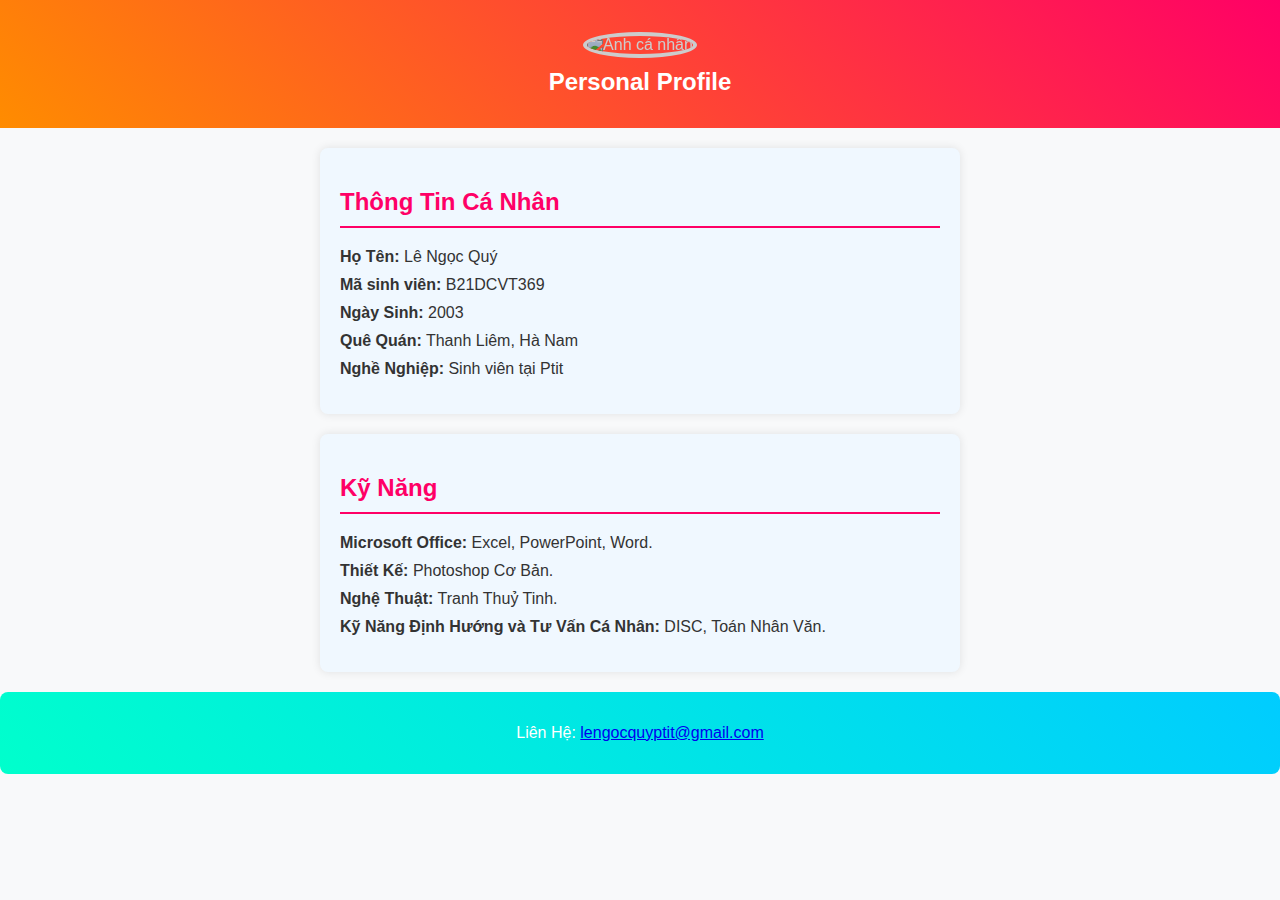
==== index.html @ 5306f2a0 "Update index.html" ====
<!DOCTYPE html>
<html lang="vi">

<head>
    <meta charset="UTF-8">
    <meta name="viewport" content="width=device-width, initial-scale=1.0">
    <title>Thông Tin Cá Nhân</title>
    <link rel="stylesheet" href="styles.css">
</head>

<body>

    <header>
        <div class="header-container">
            <img src="https://scontent.fhan14-2.fna.fbcdn.net/v/t39.30808-6/354039746_1416055419215632_5128959325365026865_n.jpg?stp=cp6_dst-jpg&_nc_cat=106&ccb=1-7&_nc_sid=dd5e9f&_nc_eui2=AeEacho38gctc4YjEaEgYcgbFLsB1SS4DxAUuwHVJLgPEH3i0Y7aAa07dw9DTtgBXaEAf6q9oB-2lPmyxQ0gFlqj&_nc_ohc=1E9El946GmAAX_GHc7k&_nc_ht=scontent.fhan14-2.fna&oh=00_AfDlros2k7HgnyL7ZgWBjE-g3t0g4slwYJDltDbVHfYQlA&oe=65E18218" alt="Ảnh cá nhân">
            <h1>Personal Profile</h1>
        </div>
    </header>

    <section class="personal-info">
        <h2>Thông Tin Cá Nhân</h2>
        <ul>
            <li><strong>Họ Tên:</strong> Lê Ngọc Quý</li>
            <li><strong>Mã sinh viên:</strong> B21DCVT369</li>
            <li><strong>Ngày Sinh:</strong> 2003</li>
            <li><strong>Quê Quán:</strong> Thanh Liêm, Hà Nam</li>
            <li><strong>Nghề Nghiệp:</strong> Sinh viên tại Ptit</li>
        </ul>
    </section>

    <section class="skills-section">
        <h2>Kỹ Năng</h2>
        <ul>
            <li><strong>Microsoft Office:</strong> Excel, PowerPoint, Word.</li>
            <li><strong>Thiết Kế:</strong> Photoshop Cơ Bản.</li>
            <li><strong>Nghệ Thuật:</strong> Tranh Thuỷ Tinh.</li>
            <li><strong>Kỹ Năng Định Hướng và Tư Vấn Cá Nhân:</strong> DISC, Toán Nhân Văn.</li>
        </ul>
    </section>

    <footer>
        <p>Liên Hệ: <a href="mailto:lengocquyptit@gmail.com">lengocquyptit@gmail.com</a></p>
    </footer>

</body>

</html>
---- styles.css ----
body {
    font-family: 'Arial', sans-serif;
    margin: 0;
    padding: 0;
    background-color: #f8f9fa;
    color: #333;
}

.header-container {
    text-align: center;
    padding: 2em;
    background: linear-gradient(45deg, #ff8c00, #ff0066);
    color: white;
}

.header-container img {
    border-radius: 50%;
    width: 150px;
    height: 150px;
    object-fit: cover;
    margin-bottom: 10px;
    border: 4px solid white;
    filter: brightness(0.8);
    transition: transform 0.3s ease-in-out; /* Hiệu ứng khi hover */
}

.header-container img:hover {
    transform: scale(1.1); /* Phóng to ảnh khi hover */
}

.header-container h1 {
    margin: 0;
    font-size: 1.5em;
}

header p {
    margin-top: 10px;
    font-weight: bold;
}

.personal-info,
.skills-section {
    max-width: 600px;
    margin: 20px auto;
    background-color: #f0f8ff;
    padding: 20px;
    border-radius: 8px;
    box-shadow: 0 0 10px rgba(0, 0, 0, 0.1);
    color: #333;
}

.personal-info h2,
.skills-section h2 {
    color: #ff0066;
    border-bottom: 2px solid #ff0066;
    padding-bottom: 10px;
    margin-bottom: 20px;
}

.personal-info ul,
.skills-section ul {
    list-style: none;
    padding: 0;
}

.personal-info li,
.skills-section li {
    margin-bottom: 10px;
}

footer {
    text-align: center;
    padding: 1em;
    background: linear-gradient(45deg, #00ffcc, #00ccff);
    color: white;
    border-radius: 8px;
}

.footer a {
    color: #333;
    text-decoration: none;
    font-weight: bold;
    transition: color 0.3s ease-in-out; /* Hiệu ứng khi hover */
}

.footer a:hover {
    text-decoration: underline;
    color: #ff0066; /* Màu hồng khi hover */
}
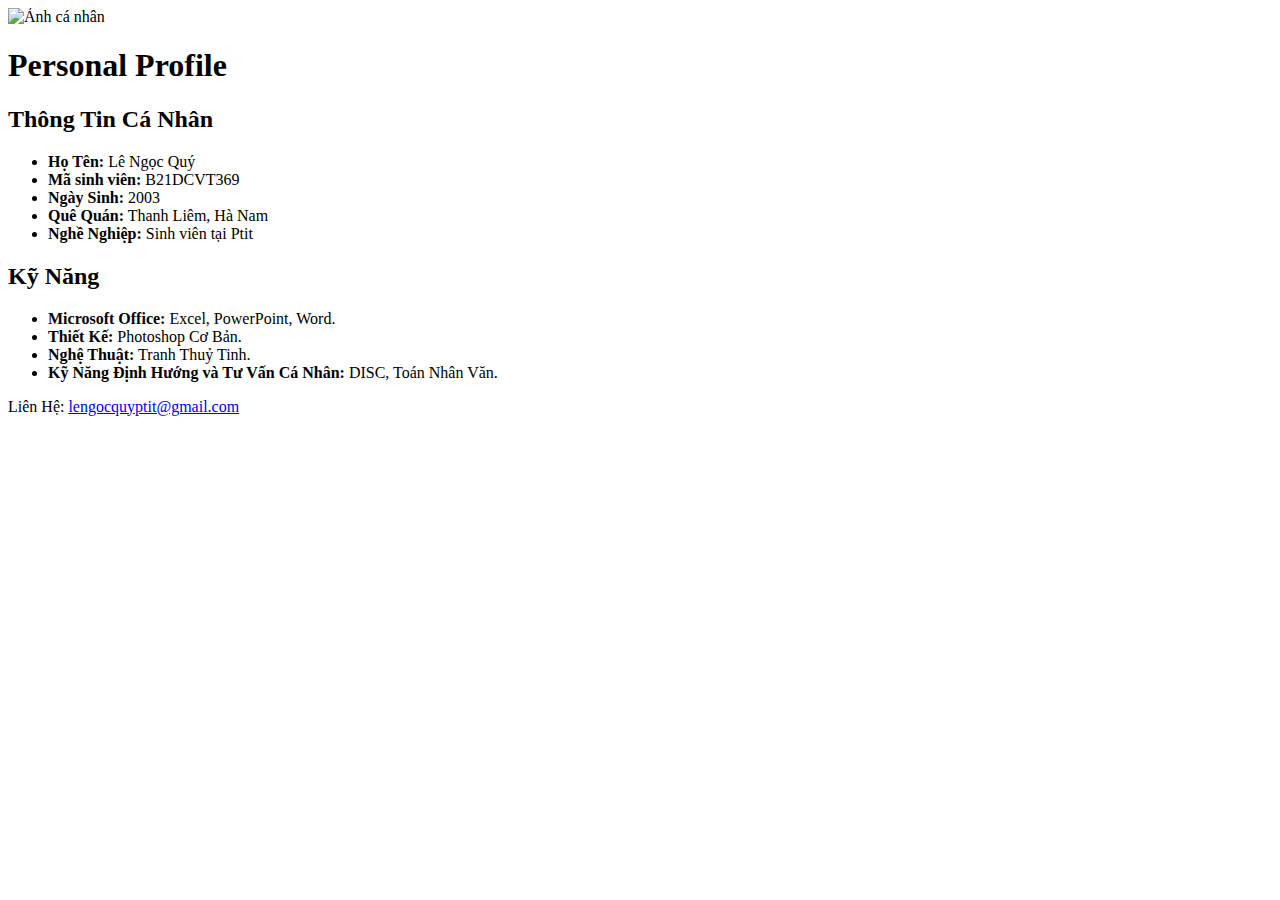
==== commit 7b9e0b88: "Update index.html" ====
--- a/index.html
+++ b/index.html
@@ -5,11 +5,6 @@
     <meta charset="UTF-8">
     <meta name="viewport" content="width=device-width, initial-scale=1.0">
     <title>Thông Tin Cá Nhân</title>
-    <link rel="stylesheet" href="styles.css">
-</head>
-
-<body>
-
     <header>
         <div class="header-container">
             <img src="https://scontent.fhan14-2.fna.fbcdn.net/v/t39.30808-6/354039746_1416055419215632_5128959325365026865_n.jpg?stp=cp6_dst-jpg&_nc_cat=106&ccb=1-7&_nc_sid=dd5e9f&_nc_eui2=AeEacho38gctc4YjEaEgYcgbFLsB1SS4DxAUuwHVJLgPEH3i0Y7aAa07dw9DTtgBXaEAf6q9oB-2lPmyxQ0gFlqj&_nc_ohc=1E9El946GmAAX_GHc7k&_nc_ht=scontent.fhan14-2.fna&oh=00_AfDlros2k7HgnyL7ZgWBjE-g3t0g4slwYJDltDbVHfYQlA&oe=65E18218" alt="Ảnh cá nhân">
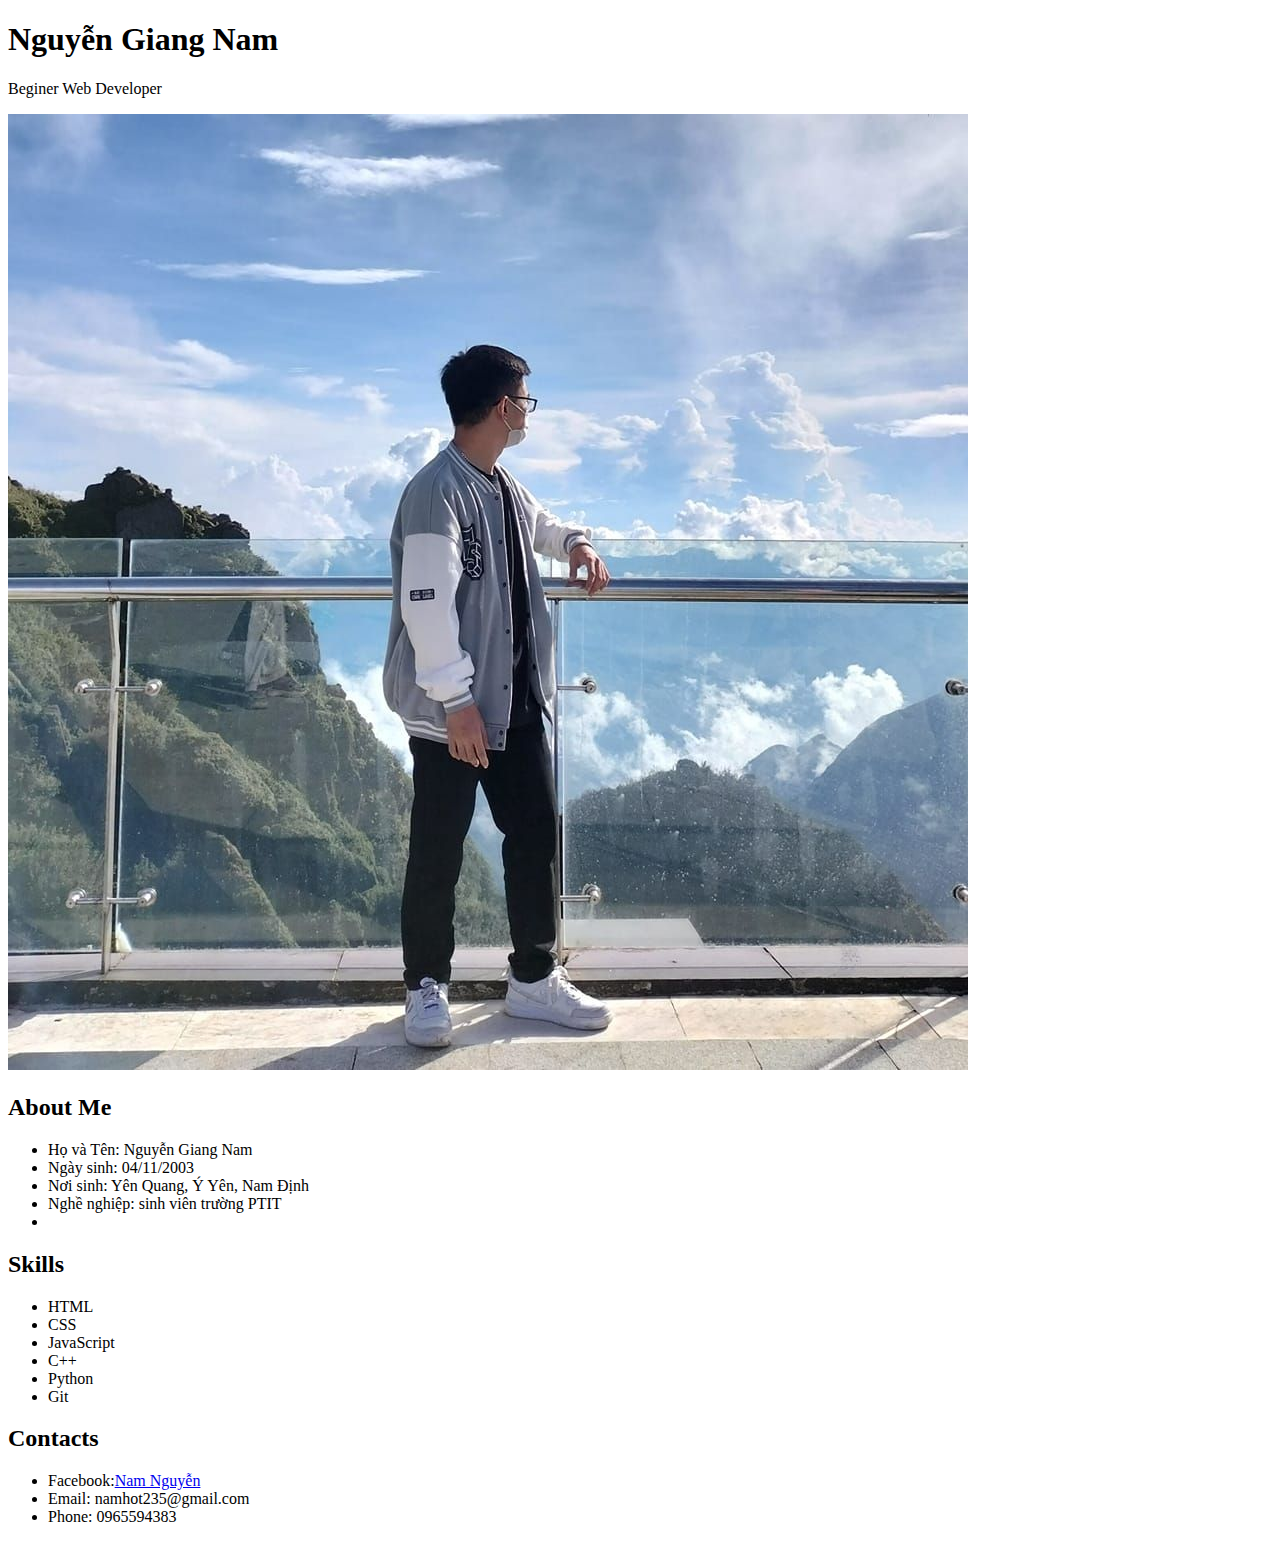
==== commit ad40c3d9: "Update index.html" ====
--- a/index.html
+++ b/index.html
@@ -1,42 +1,45 @@
 <!DOCTYPE html>
-<html lang="vi">
-
+<html lang="en">
 <head>
-    <meta charset="UTF-8">
-    <meta name="viewport" content="width=device-width, initial-scale=1.0">
-    <title>Thông Tin Cá Nhân</title>
+  <meta charset="UTF-8">
+  <meta name="viewport" content="width=device-width, initial-scale=1.0">
+  <title>My Profile</title>
+  <link rel="stylesheet" href="style.css">
+</head>
+<body>
+  <div class="container">
     <header>
-        <div class="header-container">
-            <img src="https://scontent.fhan14-2.fna.fbcdn.net/v/t39.30808-6/354039746_1416055419215632_5128959325365026865_n.jpg?stp=cp6_dst-jpg&_nc_cat=106&ccb=1-7&_nc_sid=dd5e9f&_nc_eui2=AeEacho38gctc4YjEaEgYcgbFLsB1SS4DxAUuwHVJLgPEH3i0Y7aAa07dw9DTtgBXaEAf6q9oB-2lPmyxQ0gFlqj&_nc_ohc=1E9El946GmAAX_GHc7k&_nc_ht=scontent.fhan14-2.fna&oh=00_AfDlros2k7HgnyL7ZgWBjE-g3t0g4slwYJDltDbVHfYQlA&oe=65E18218" alt="Ảnh cá nhân">
-            <h1>Personal Profile</h1>
-        </div>
+      <h1>Nguyễn Giang Nam</h1>
+      <p>Beginer Web Developer</p>
     </header>
-
-    <section class="personal-info">
-        <h2>Thông Tin Cá Nhân</h2>
-        <ul>
-            <li><strong>Họ Tên:</strong> Lê Ngọc Quý</li>
-            <li><strong>Mã sinh viên:</strong> B21DCVT369</li>
-            <li><strong>Ngày Sinh:</strong> 2003</li>
-            <li><strong>Quê Quán:</strong> Thanh Liêm, Hà Nam</li>
-            <li><strong>Nghề Nghiệp:</strong> Sinh viên tại Ptit</li>
-        </ul>
-    </section>
-
-    <section class="skills-section">
-        <h2>Kỹ Năng</h2>
-        <ul>
-            <li><strong>Microsoft Office:</strong> Excel, PowerPoint, Word.</li>
-            <li><strong>Thiết Kế:</strong> Photoshop Cơ Bản.</li>
-            <li><strong>Nghệ Thuật:</strong> Tranh Thuỷ Tinh.</li>
-            <li><strong>Kỹ Năng Định Hướng và Tư Vấn Cá Nhân:</strong> DISC, Toán Nhân Văn.</li>
-        </ul>
-    </section>
-
-    <footer>
-        <p>Liên Hệ: <a href="mailto:lengocquyptit@gmail.com">lengocquyptit@gmail.com</a></p>
-    </footer>
-
+    <div class="profile-img">
+      <img src="assets/Picture.jpg" alt="Profile Picture">
+    </div>
+    <div class="profile-info">
+      <h2>About Me</h2>
+      <ul>
+        <li>Họ và Tên: Nguyễn Giang Nam</li>
+        <li>Ngày sinh: 04/11/2003</li>
+        <li>Nơi sinh: Yên Quang, Ý Yên, Nam Định</li>
+        <li>Nghề nghiệp: sinh viên trường PTIT</li>
+        <li></li>
+      </ul>
+      <h2>Skills</h2>
+      <ul>
+        <li>HTML</li>
+        <li>CSS</li>
+        <li>JavaScript</li>
+        <li>C++</li>
+        <li>Python</li>
+        <li>Git</li>
+      </ul>
+      <h2>Contacts</h2>
+      <ul>
+        <li>Facebook:<a href="https://www.facebook.com/profile.php?id=100015571920248">Nam Nguyễn</a></li>
+        <li>Email: namhot235@gmail.com</li>
+        <li>Phone: 0965594383</li>
+      </ul>
+    </div>
+  </div>
 </body>
-
 </html>
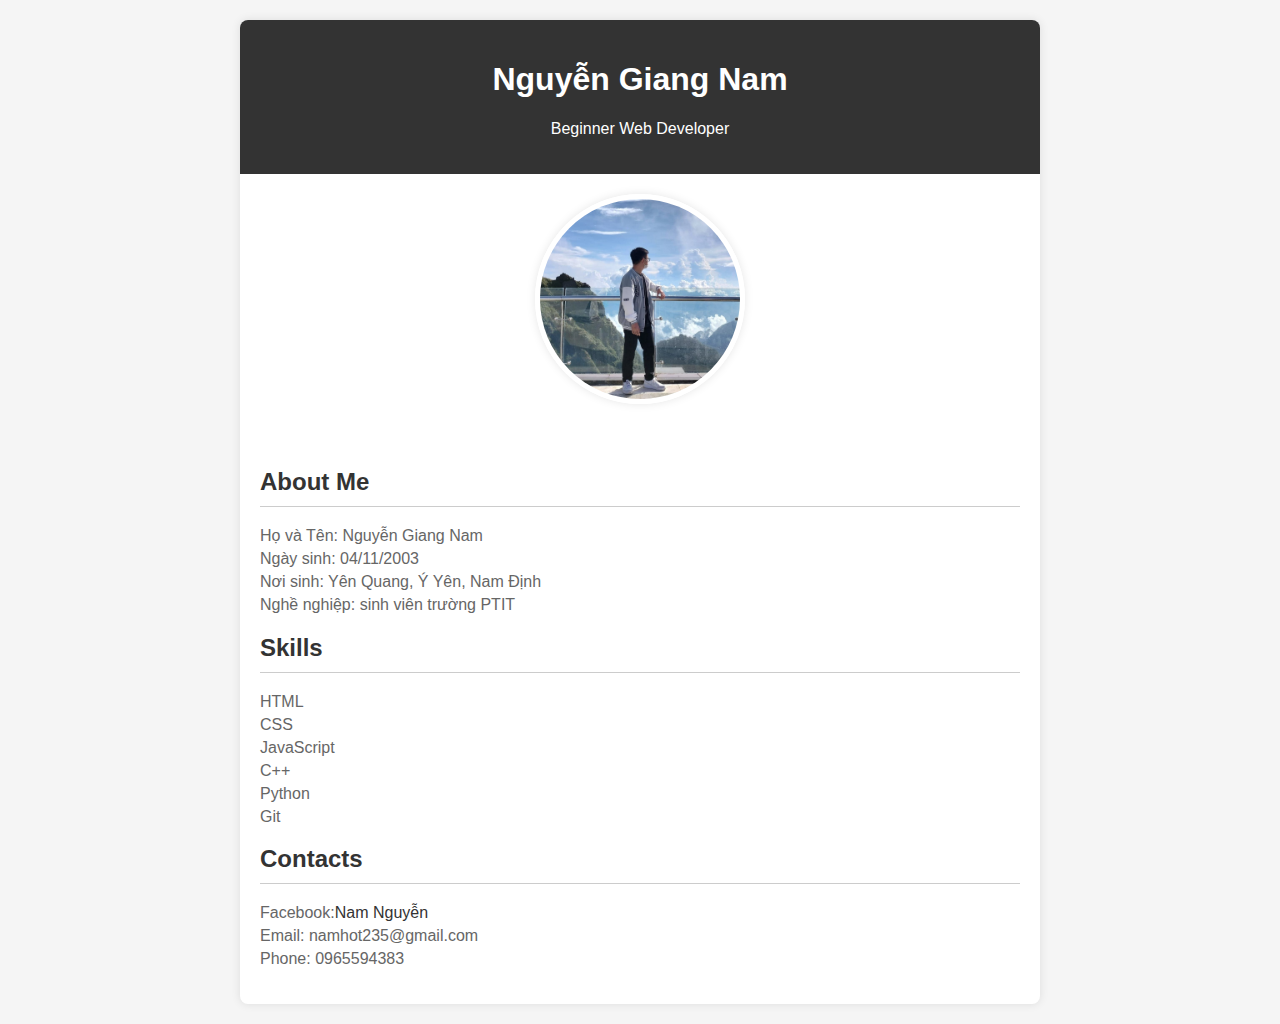
==== commit 6458beed: "Update index.html" ====
--- a/index.html
+++ b/index.html
@@ -10,7 +10,7 @@
   <div class="container">
     <header>
       <h1>Nguyễn Giang Nam</h1>
-      <p>Beginer Web Developer</p>
+      <p>Beginner Web Developer</p>
     </header>
     <div class="profile-img">
       <img src="assets/Picture.jpg" alt="Profile Picture">
--- a/style.css
+++ b/style.css
@@ -0,0 +1,67 @@
+body {
+	font-family: Arial, sans-serif;
+	margin: 0;
+	padding: 0;
+	background-color: #f5f5f5;
+  }
+  
+  .container {
+	max-width: 800px;
+	margin: 20px auto;
+	background-color: #fff;
+	border-radius: 8px;
+	box-shadow: 0 0 10px rgba(0, 0, 0, 0.1);
+  }
+  
+  header {
+	text-align: center;
+	padding: 20px;
+	background-color: #333;
+	border-top-left-radius: 8px;
+	border-top-right-radius: 8px;
+	color: #fff;
+  }
+  
+  .profile-img {
+	text-align: center;
+	margin-top: 20px;
+	margin-bottom: 20px;
+  }
+  
+  .profile-img img {
+	width: 200px;
+	height: 200px;
+	border-radius: 50%;
+	border: 5px solid #fff;
+	box-shadow: 0 0 10px rgba(0, 0, 0, 0.1);
+  }
+  
+  .profile-info {
+	padding: 20px;
+  }
+  
+  .profile-info h2 {
+	color: #333;
+	border-bottom: 1px solid #ccc;
+	padding-bottom: 10px;
+  }
+  
+  .profile-info p {
+	color: #666;
+	line-height: 1.5;
+  }
+  
+  .profile-info ul {
+	list-style: none;
+	padding: 0;
+  }
+  
+  .profile-info ul li {
+	margin-bottom: 5px;
+	color: #666;
+  }
+  a{
+	text-decoration: none;
+	color:#333;
+  }
+  
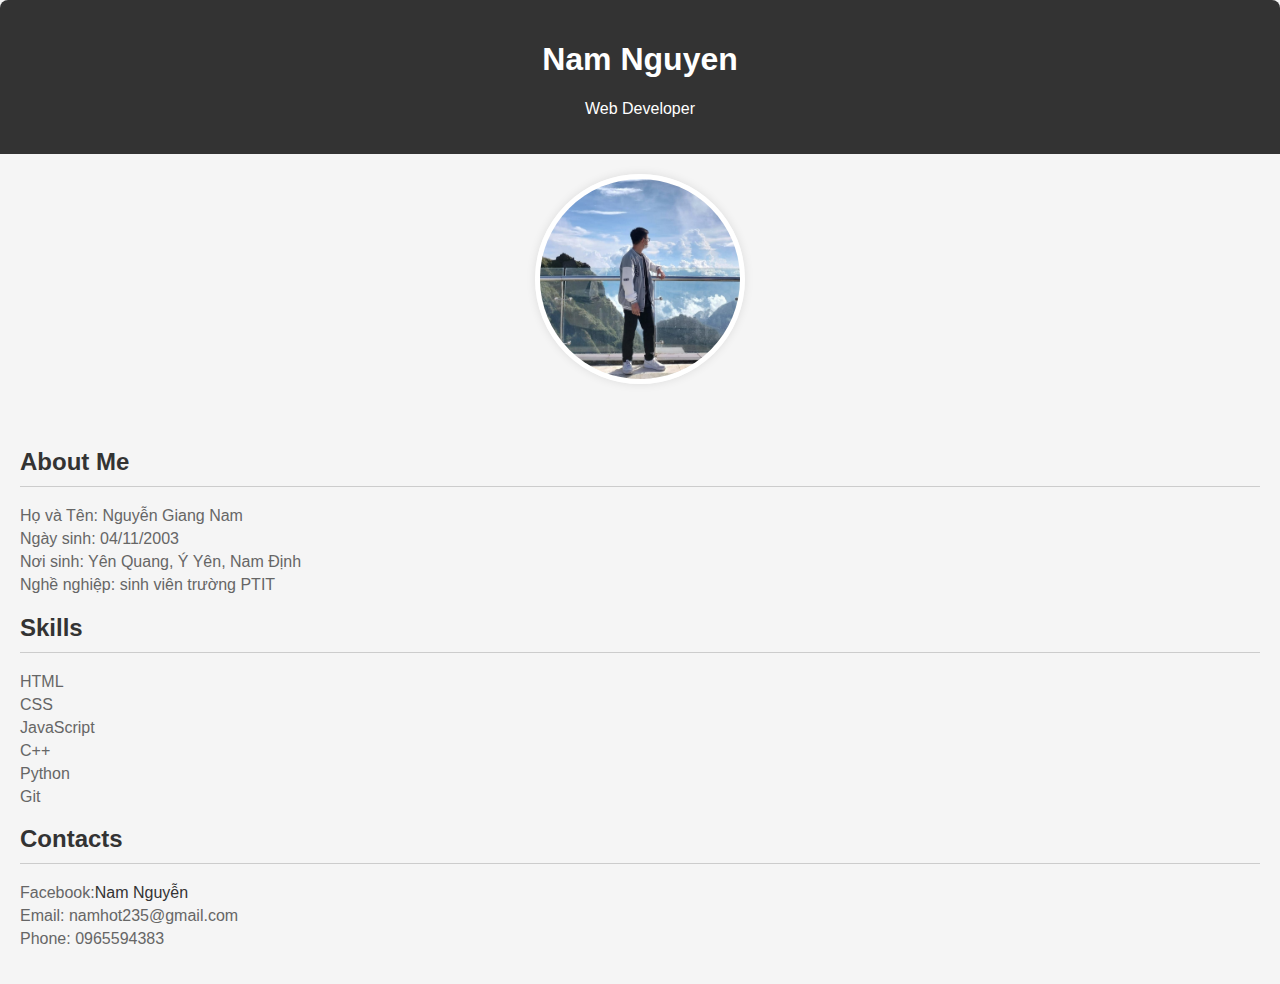
==== commit 279b93b4: "Update index.html" ====
--- a/index.html
+++ b/index.html
@@ -3,14 +3,14 @@
 <head>
   <meta charset="UTF-8">
   <meta name="viewport" content="width=device-width, initial-scale=1.0">
-  <title>My Profile</title>
   <link rel="stylesheet" href="style.css">
+  <title>Profile</title>
 </head>
 <body>
-  <div class="container">
+  <div class="main">
     <header>
-      <h1>Nguyễn Giang Nam</h1>
-      <p>Beginner Web Developer</p>
+      <h1>Nam Nguyen</h1>
+      <p>Web Developer</p>
     </header>
     <div class="profile-img">
       <img src="assets/Picture.jpg" alt="Profile Picture">
@@ -22,7 +22,6 @@
         <li>Ngày sinh: 04/11/2003</li>
         <li>Nơi sinh: Yên Quang, Ý Yên, Nam Định</li>
         <li>Nghề nghiệp: sinh viên trường PTIT</li>
-        <li></li>
       </ul>
       <h2>Skills</h2>
       <ul>
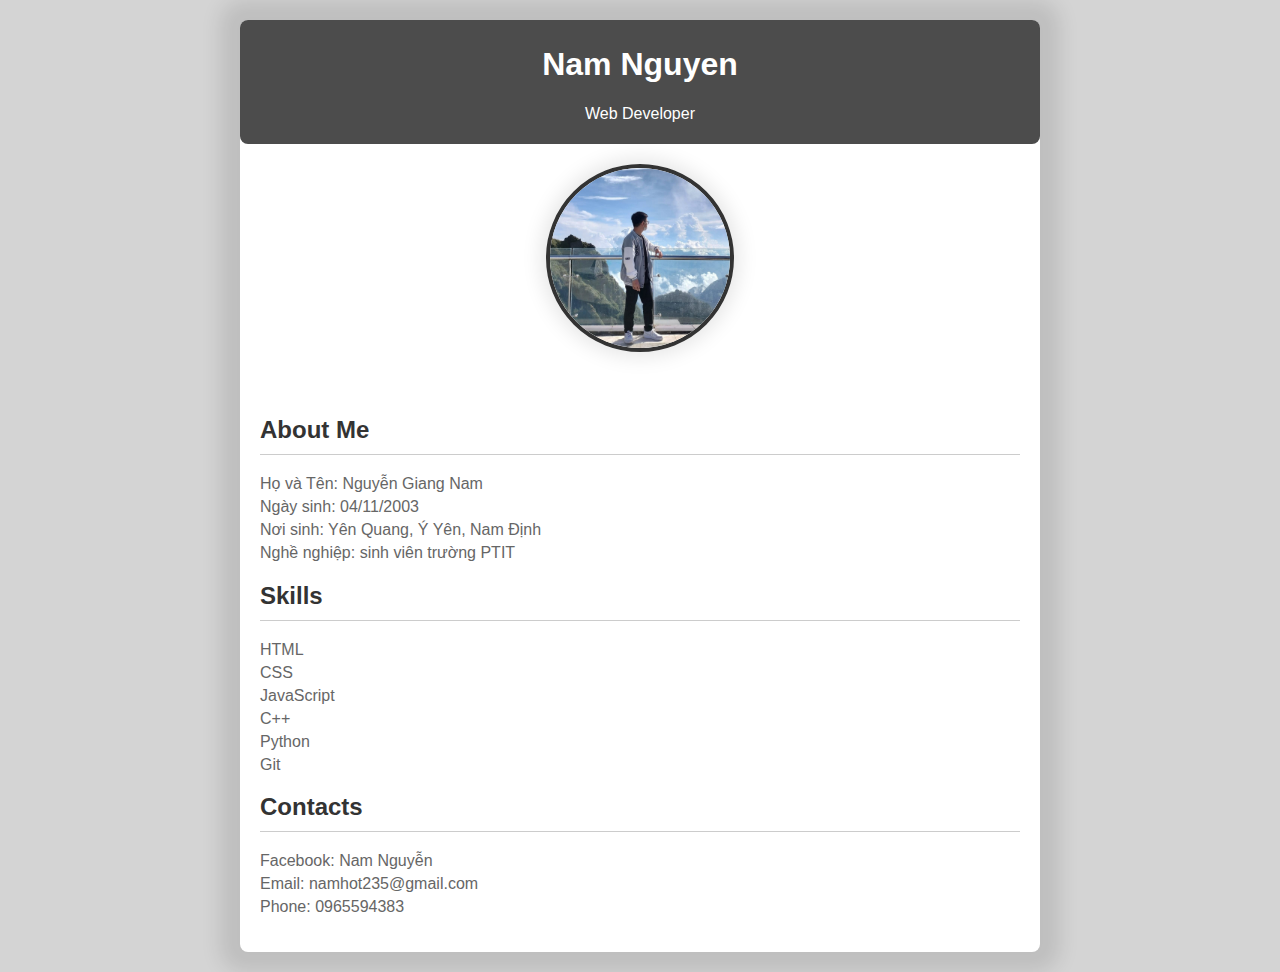
==== commit ada1335e: "Add files via upload" ====
--- a/index.html
+++ b/index.html
@@ -34,7 +34,7 @@
       </ul>
       <h2>Contacts</h2>
       <ul>
-        <li>Facebook:<a href="https://www.facebook.com/profile.php?id=100015571920248">Nam Nguyễn</a></li>
+        <li>Facebook:<a href="https://www.facebook.com/profile.php?id=100015571920248"> Nam Nguyễn</a></li>
         <li>Email: namhot235@gmail.com</li>
         <li>Phone: 0965594383</li>
       </ul>
--- a/style.css
+++ b/style.css
@@ -2,66 +2,68 @@
 	font-family: Arial, sans-serif;
 	margin: 0;
 	padding: 0;
-	background-color: #f5f5f5;
-  }
+	background-color: #d4d4d4;
+}
   
-  .container {
+.main {
 	max-width: 800px;
 	margin: 20px auto;
-	background-color: #fff;
+	background-color: #ffffff;
 	border-radius: 8px;
-	box-shadow: 0 0 10px rgba(0, 0, 0, 0.1);
-  }
+	box-shadow: 0 0 20px 20px rgba(0, 0, 0, 0.1);
+}
   
-  header {
+header {
 	text-align: center;
+	padding: 5px;
+	background-color: #4c4c4c;
+	border-radius: 8px;
+	color: #fff;
+}
+  
+.profile-img {
+	text-align: center;
+	margin: 20px 0px 20px 0px;
+}
+
+.profile-img img {
+	width: 180px;
+	height: 180px;
+	border-radius: 50%;
+	border: 4px solid #333;
+	box-shadow: 0 0 20px 5px rgba(0, 0, 0, 0.1);
+}
+  
+.profile-info {
 	padding: 20px;
-	background-color: #333;
-	border-top-left-radius: 8px;
-	border-top-right-radius: 8px;
-	color: #fff;
-  }
+}
   
-  .profile-img {
-	text-align: center;
-	margin-top: 20px;
-	margin-bottom: 20px;
-  }
-  
-  .profile-img img {
-	width: 200px;
-	height: 200px;
-	border-radius: 50%;
-	border: 5px solid #fff;
-	box-shadow: 0 0 10px rgba(0, 0, 0, 0.1);
-  }
-  
-  .profile-info {
-	padding: 20px;
-  }
-  
-  .profile-info h2 {
+.profile-info h2 {
 	color: #333;
 	border-bottom: 1px solid #ccc;
 	padding-bottom: 10px;
-  }
+}
   
-  .profile-info p {
+.profile-info p {
 	color: #666;
 	line-height: 1.5;
-  }
+}
   
-  .profile-info ul {
+.profile-info ul {
 	list-style: none;
 	padding: 0;
-  }
+}
   
-  .profile-info ul li {
+.profile-info ul li {
 	margin-bottom: 5px;
 	color: #666;
-  }
-  a{
+}
+.profile-info a{
 	text-decoration: none;
+	color:#666;
+}
+a:hover{
 	color:#333;
-  }
-  
+	font-weight: bold;
+}
+  